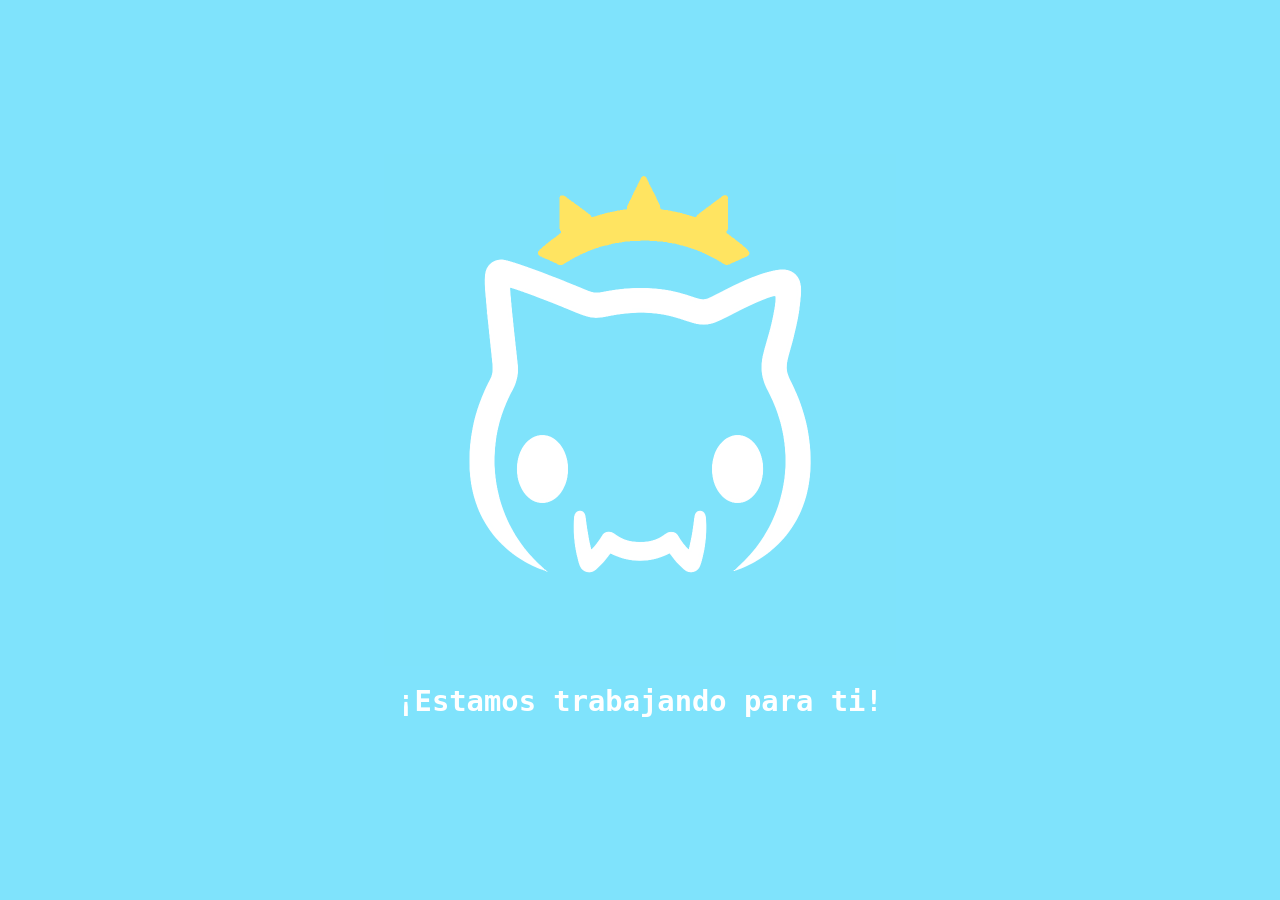
==== index.html @ 61a36517 "Corrección de archivos" ====
<!DOCTYPE html>
<html lang="es">
<head>
	<meta charset="UTF-8">
	<title>Valar Studio</title>
	<meta name="viewport" content="width=device-width, initial-scale=1.0, minimum-scale=1.0, maximum-scale=1.0">
	<link rel="icon" type="image/x-icon" href="images/icon.png">
	<style>
		body {
			margin: 0;
			padding: 0;
			height: 100vh;
			display: flex;
			justify-content: center;
			align-items: center;
			background-color: #7fe3fc;
			font-family: monospace;
		}

		.container {
			text-align: center;
		}

		.container img {
			max-width: 50%;
			height: auto;
		}

		.container p {
			margin-top: 15px;
			color: #ffffff;
			font-size: 1.8rem;
			font-weight: bold;
		}
	</style>
</head>

<body>
	<div class="container">
		<img src="images/logo.png" alt="¡Estamos trabajando para ti!">
		<p>¡Estamos trabajando para ti!</p>
	</div>
</body>
</html>
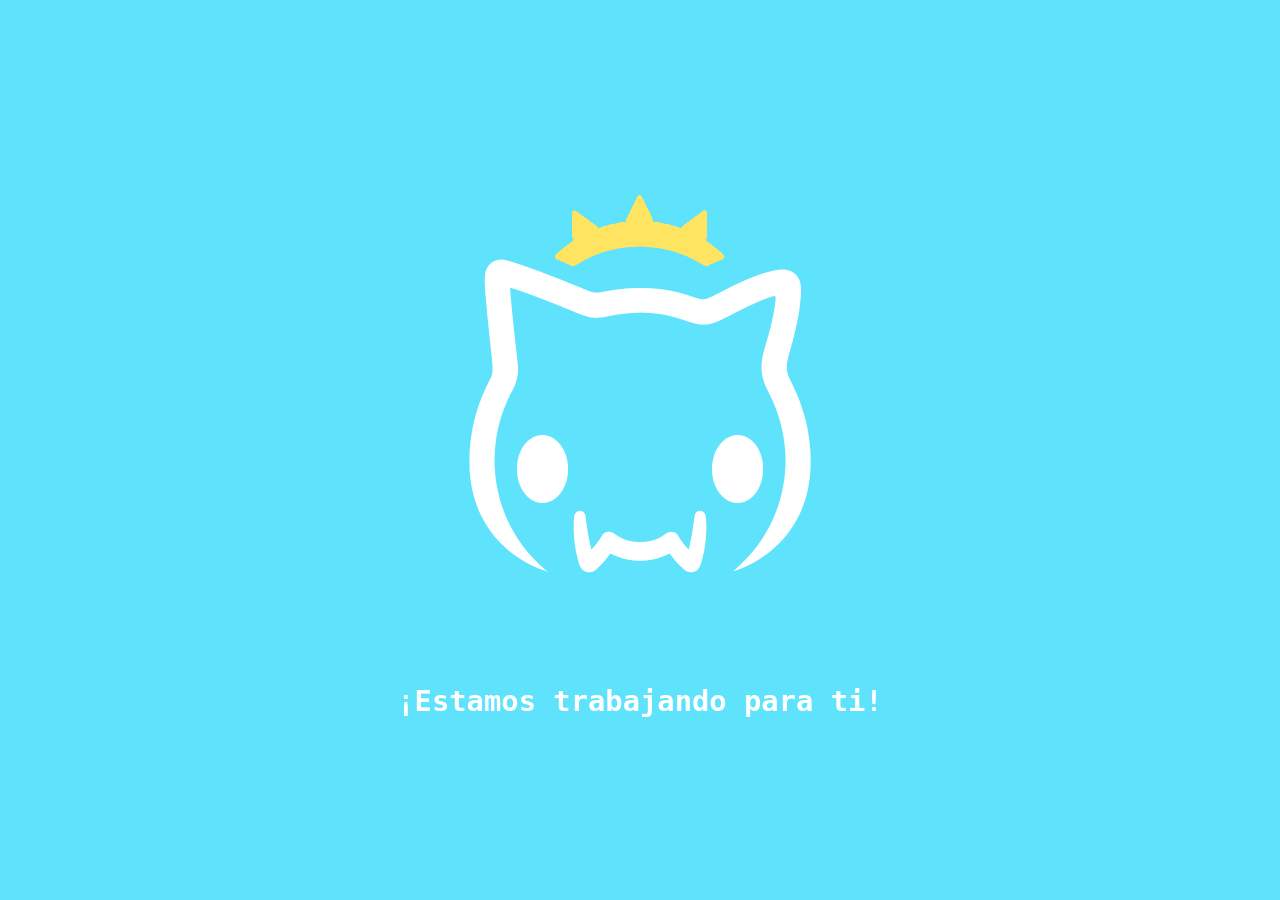
==== commit b6515359: "Cambios estéticos" ====
--- a/index.html
+++ b/index.html
@@ -13,7 +13,7 @@
 			display: flex;
 			justify-content: center;
 			align-items: center;
-			background-color: #7fe3fc;
+			background-color: #5fe3fc;
 			font-family: monospace;
 		}
 
@@ -37,7 +37,7 @@
 
 <body>
 	<div class="container">
-		<img src="images/logo.png" alt="¡Estamos trabajando para ti!">
+		<img src="images/logonobg.png" alt="¡Estamos trabajando para ti!">
 		<p>¡Estamos trabajando para ti!</p>
 	</div>
 </body>
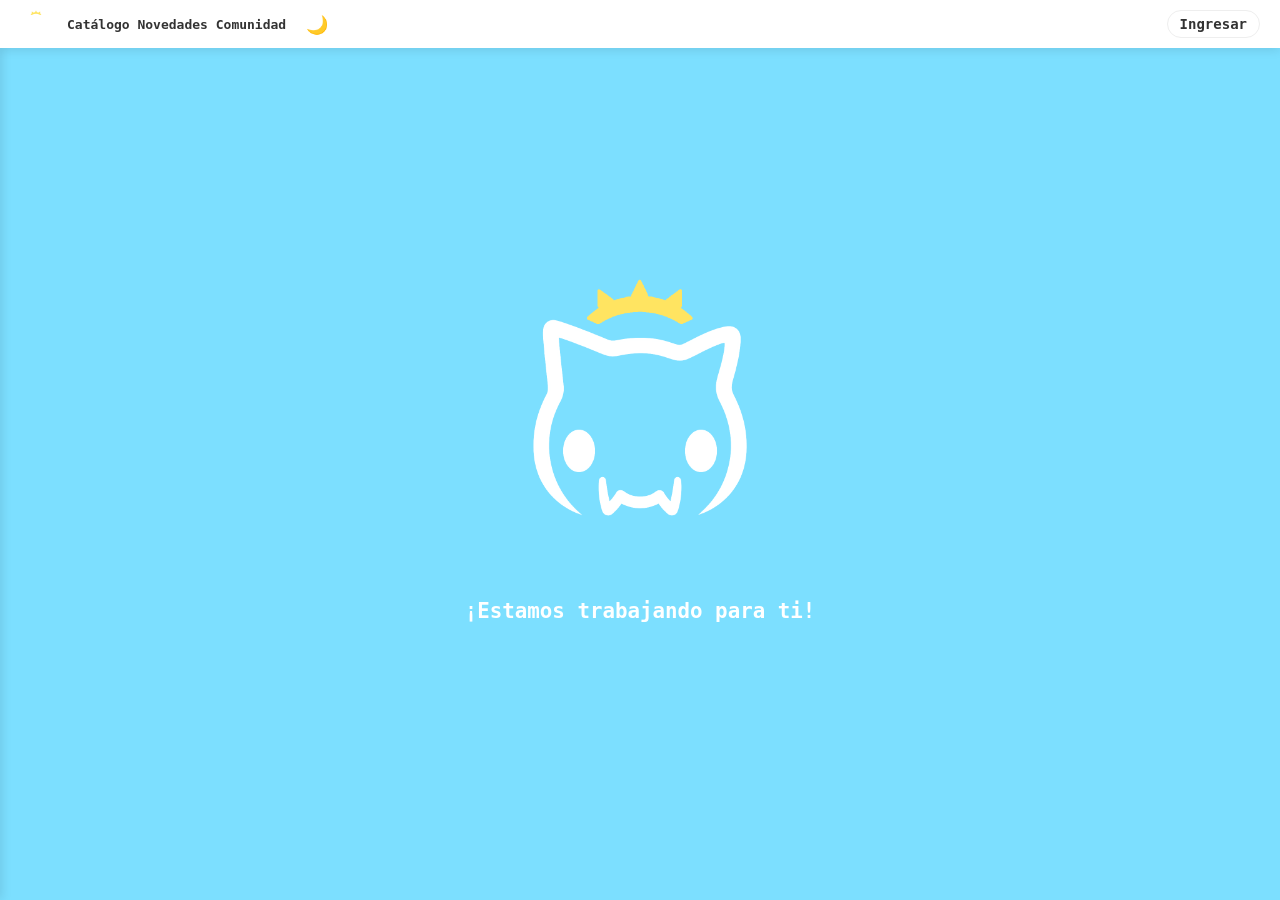
==== commit 3356d73d: "Actualización Commit api.js Update index.html Commit style.css" ====
--- a/index.html
+++ b/index.html
@@ -1,44 +1,104 @@
 <!DOCTYPE html>
 <html lang="es">
-<head>
-	<meta charset="UTF-8">
-	<title>Valar Studio</title>
-	<meta name="viewport" content="width=device-width, initial-scale=1.0, minimum-scale=1.0, maximum-scale=1.0">
-	<link rel="icon" type="image/x-icon" href="images/icon.png">
-	<style>
-		body {
-			margin: 0;
-			padding: 0;
-			height: 100vh;
-			display: flex;
-			justify-content: center;
-			align-items: center;
-			background-color: #5fe3fc;
-			font-family: monospace;
-		}
+	<head>
+		<meta charset="UTF-8">
+		<meta name="viewport" content="width=device-width, initial-scale=1.0, minimum-scale=1.0, maximum-scale=1.0">
+		<meta property="og:title" content="Valar Studio"/>
+		<meta property="og:description" content="Peluches y llaveros personalizados. Explora nuestro mundo y forma parte del Santuario."/>
+		<meta property="og:image" content="https://valarstudio.github.io/images/logo.png"/>
+		<meta property="og:url" content="https://valarstudio.github.io"/>
+		<meta property="og:type" content="website"/>
+		<title>Valar Studio</title>
+		<link rel="icon" type="image/x-icon" href="images/icon.png">
+		<link rel="stylesheet" href="style.css">
+	</head>
+	<body>
+		<div class="overlay" id="overlay"></div>
+		<aside class="sidebar" id="sidebar">
+			<nav class="sidebar-links">
+				<a href="/catalogo">Catálogo</a>
+				<a href="/novedades">Novedades</a>
+				<a href="/comunidad">Comunidad</a>
+			</nav>
+		</aside>
+		<nav class="topbar">
+			<div class="topbar-left">
+				<button class="menu-btn" id="menuBtn">☰</button>
+				<a href="/">
+					<img src="images/logonobg.png" alt="Valar Studio" class="logo">
+				</a>
+				<div class="desktop-links">
+					<a href="/catalogo">Catálogo</a>
+					<a href="/novedades">Novedades</a>
+					<a href="/comunidad">Comunidad</a>
+				</div>
+				<button class="theme-btn" id="themeBtn" aria-label="Cambiar tema">🌙</button>
+			</div>
+			<div class="topbar-center"></div>
+			<div class="topbar-right">
+				<div class="user-profile" id="userProfile" style="display: none;">
+					<span class="points-display" id="pointsDisplay">Calculando...</span>
+					
+					<a href="/puntos" aria-label="Ir a mis puntos">
+						<img src="images/icon.png" alt="Perfil" class="profile-pic">
+					</a>
+					<button class="logout-btn" id="logoutBtn" title="Cerrar sesión">✖</button>
+				</div>
+				<a href="/puntos" class="login-link" id="loginLink">Ingresar</a>
+			</div>
+		</nav>
+		<main class="main-temp">
+			<img src="images/logonobg.png" alt="Valar" class="logo-temp">
+			<p class="text-temp">¡Estamos trabajando para ti!</p>
+		</main>
+		<script>
+			const menuBtn = document.getElementById('menuBtn');
+			const sidebar = document.getElementById('sidebar');
+			const overlay = document.getElementById('overlay');
+			function toggleMenu() {
+				sidebar.classList.toggle('active');
+				overlay.classList.toggle('active');
+			}
+			menuBtn.addEventListener('click', toggleMenu);
+			overlay.addEventListener('click', toggleMenu);
 
-		.container {
-			text-align: center;
-		}
+			const themeBtn = document.getElementById('themeBtn');
+			const currentTheme = localStorage.getItem('theme');
+			if (currentTheme) {
+				document.documentElement.setAttribute('data-theme', currentTheme);
+				themeBtn.textContent = currentTheme === 'dark' ? '☀️' : '🌙';
+			}
+			themeBtn.addEventListener('click', () => {
+				let theme = document.documentElement.getAttribute('data-theme');
+				
+				if (theme === 'dark') {
+					document.documentElement.removeAttribute('data-theme');
+					localStorage.setItem('theme', 'light');
+					themeBtn.textContent = '🌙';
+				} else {
+					document.documentElement.setAttribute('data-theme', 'dark');
+					localStorage.setItem('theme', 'dark');
+					themeBtn.textContent = '☀️';
+				}
+			});
 
-		.container img {
-			max-width: 50%;
-			height: auto;
-		}
-
-		.container p {
-			margin-top: 15px;
-			color: #ffffff;
-			font-size: 1.8rem;
-			font-weight: bold;
-		}
-	</style>
-</head>
-
-<body>
-	<div class="container">
-		<img src="images/logonobg.png" alt="¡Estamos trabajando para ti!">
-		<p>¡Estamos trabajando para ti!</p>
-	</div>
+			const userProfile = document.getElementById('userProfile');
+			const loginLink = document.getElementById('loginLink');
+			const pointsDisplay = document.getElementById('pointsDisplay');
+			const logoutBtn = document.getElementById('logoutBtn');
+			const currentUser = localStorage.getItem('valarUser');
+			if (currentUser) {
+				loginLink.style.display = 'none';
+				userProfile.style.display = 'flex';
+			} else {
+				loginLink.style.display = 'block';
+				userProfile.style.display = 'none';
+			}
+			logoutBtn.addEventListener('click', () => {
+				localStorage.removeItem('valarUser');
+				location.reload(); 
+			});
+		</script>
+		<script src="api.js"></script>
 </body>
 </html>
--- a/style.css
+++ b/style.css
@@ -0,0 +1,242 @@
+:root {
+	--bg-color: #7CDFFF;
+	--text-color: #333333;
+	--navbar-bg: #ffffff;
+	--card-bg: rgba(255, 255, 255, 0.9);
+	--border-color: #eeeeee;
+	--shadow: rgba(0, 0, 0, 0.1);
+}
+
+
+[data-theme="dark"] {
+	--bg-color: #121824;
+	--text-color: #f3f4f6;
+	--navbar-bg: #1e293b;
+	--card-bg: rgba(30, 41, 59, 0.9);
+	--border-color: #334155;
+	--shadow: rgba(0, 0, 0, 0.4);
+}
+
+* {
+	margin: 0;
+	padding: 0;
+	box-sizing: border-box;
+	font-family: monospace;
+	transition: background-color 0.3s ease, color 0.3s ease;
+}
+
+body {
+	background-color: var(--bg-color);
+	color: var(--text-color);
+	padding-top: 48px;
+}
+
+.topbar {
+	position: fixed;
+	top: 0;
+	left: 0;
+	width: 100%;
+	height: 48px;
+	background-color: var(--navbar-bg);
+	display: flex;
+	align-items: center;
+	justify-content: space-between;
+	padding: 0 20px;
+	box-shadow: 0 2px 10px var(--shadow);
+	z-index: 1000;
+}
+
+.topbar-left {
+	flex: 1; 
+	display: flex;
+	align-items: center;
+	gap: 15px;
+}
+
+.topbar-center {
+	display: flex;
+	justify-content: center;
+}
+
+.logo {
+	height: 32px;
+	display: block;
+}
+
+.theme-btn {
+	background: none;
+	border: none;
+	font-size: 18px;
+	cursor: pointer;
+	padding: 5px;
+	border-radius: 50%;
+	display: flex;
+	align-items: center;
+	justify-content: center;
+}
+
+.theme-btn:hover {
+	background-color: var(--border-color);
+}
+
+.desktop-links a, .sidebar-links a {
+	text-decoration: none;
+	color: var(--text-color);
+	font-weight: bold;
+}
+
+.menu-btn {
+	display: none; 
+	background: none;
+	border: none;
+	font-size: 24px;
+	cursor: pointer;
+	color: var(--text-color);
+}
+
+.overlay {
+	position: fixed;
+	top: 0;
+	left: 0;
+	width: 100%;
+	height: 100%;
+	background: rgba(0, 0, 0, 0.6);
+	z-index: 998;
+	opacity: 0;
+	visibility: hidden;
+	transition: 0.3s ease;
+}
+
+.overlay.active {
+	opacity: 1;
+	visibility: visible;
+}
+
+.sidebar {
+	position: fixed;
+	top: 0;
+	left: -250px;
+	width: 250px;
+	height: 100%;
+	background-color: var(--navbar-bg);
+	box-shadow: 2px 0 10px var(--shadow);
+	z-index: 999;
+	transition: left 0.3s ease;
+	padding-top: 60px; 
+}
+
+.sidebar.active {
+	left: 0;
+}
+
+.sidebar-links {
+	display: flex;
+	flex-direction: column;
+}
+
+.sidebar-links a {
+	padding: 15px 25px;
+	border-bottom: 1px solid var(--border-color);
+}
+
+.content {
+	max-width: 800px;
+	margin: 30px auto;
+	padding: 20px;
+	background-color: var(--card-bg);
+	border-radius: 8px;
+	box-shadow: 0 4px 15px var(--shadow);
+}
+
+.main-temp {
+	display: flex;
+	flex-direction: column;
+	align-items: center;
+	justify-content: center;
+	text-align: center;
+	min-height: calc(100vh - 120px);
+}
+
+.logo-temp {
+	width: 100%;
+	max-width: 320px;
+	height: auto;
+	margin-bottom: 25px;
+}
+
+.text-temp {
+    font-size: 1.6rem;
+	font-weight: bold;
+	color: #ffffff;
+}
+
+.topbar-right {
+	justify-content: center;
+	gap: 15px;
+}
+
+.user-profile {
+	display: flex;
+	align-items: center;
+	gap: 12px;
+}
+
+.points-display {
+	font-size: 14px;
+	font-weight: bold;
+	color: var(--text-color);
+}
+
+.profile-pic {
+	width: 32px;
+	height: 32px;
+	border-radius: 50%;
+	object-fit: cover;
+	border: 2px solid var(--text-color);
+	transition: transform 0.2s ease;
+	display: block;
+}
+
+.profile-pic:hover {
+	transform: scale(1.1);
+}
+
+.logout-btn {
+	background: none;
+	border: none;
+	color: var(--text-color);
+	cursor: pointer;
+	font-size: 14px;
+	padding: 5px;
+	opacity: 0.5;
+	transition: opacity 0.2s, color 0.2s;
+}
+
+.logout-btn:hover {
+    opacity: 1;
+    color: #ff4757;
+}
+
+.login-link {
+	text-decoration: none;
+	color: var(--text-color);
+	font-weight: bold;
+	font-size: 14px;
+	border: 1px solid var(--border-color);
+	padding: 5px 12px;
+	border-radius: 20px;
+	transition: background-color 0.2s;
+}
+
+.login-link:hover {
+	background-color: var(--border-color);
+}
+
+@media (max-width: 900px) {
+	.desktop-links {
+		display: none;
+	}
+	.menu-btn {
+		display: block;
+	}
+}
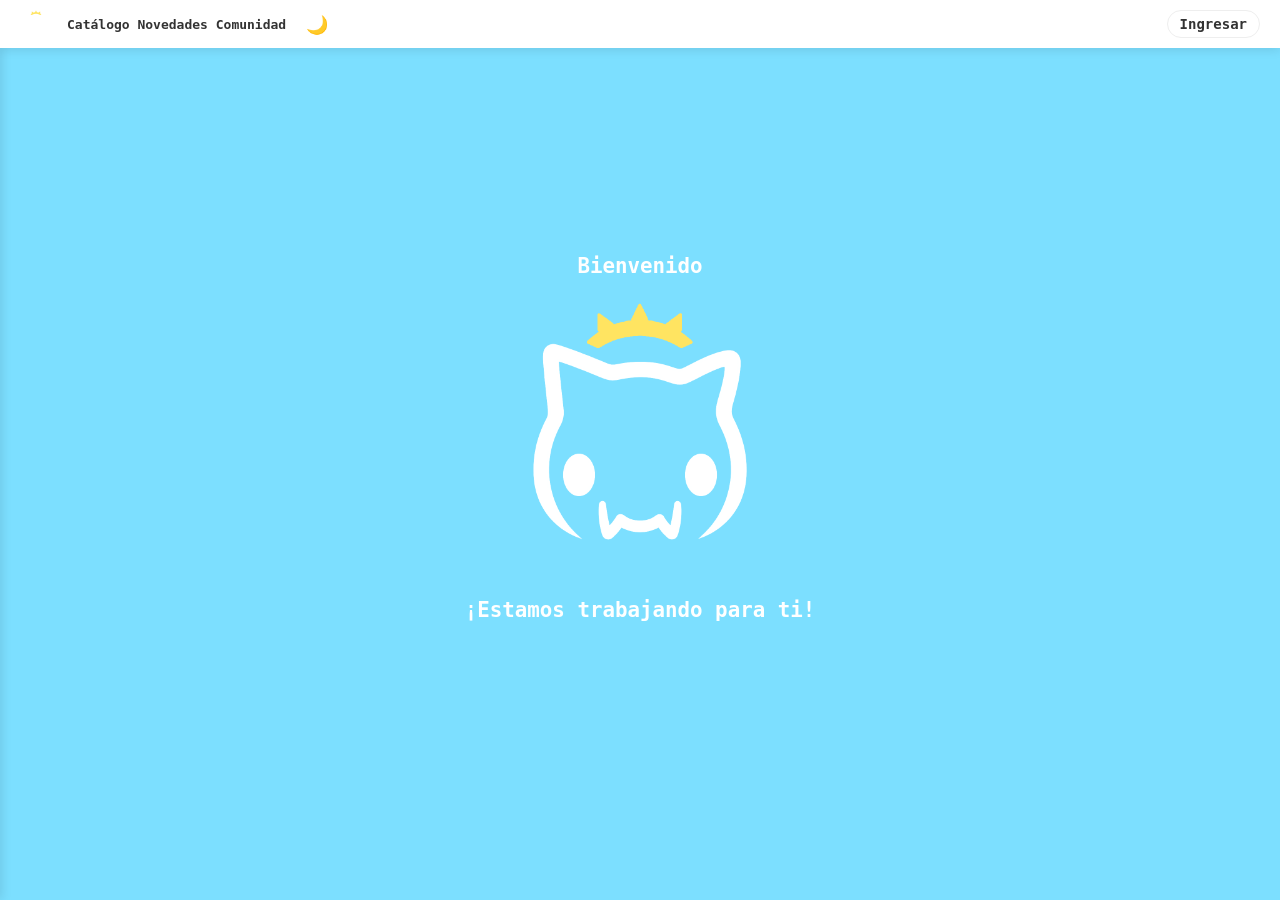
==== commit fafb378c: "Ajustes estéticos update api.js update index.html update style.css" ====
--- a/index.html
+++ b/index.html
@@ -24,7 +24,7 @@
 		<nav class="topbar">
 			<div class="topbar-left">
 				<button class="menu-btn" id="menuBtn">☰</button>
-				<a href="/">
+				<a href="https://valarstudio.github.io">
 					<img src="images/logonobg.png" alt="Valar Studio" class="logo">
 				</a>
 				<div class="desktop-links">
@@ -37,8 +37,10 @@
 			<div class="topbar-center"></div>
 			<div class="topbar-right">
 				<div class="user-profile" id="userProfile" style="display: none;">
-					<span class="points-display" id="pointsDisplay">Calculando...</span>
-					
+					<div class="user-profile-text">
+						<span class="username-display" id="usernameDisplay">Bienvenido</span>
+						<span class="points-display" id="pointsDisplay">Calculando...</span>
+					</div>
 					<a href="/puntos" aria-label="Ir a mis puntos">
 						<img src="images/icon.png" alt="Perfil" class="profile-pic">
 					</a>
@@ -48,6 +50,7 @@
 			</div>
 		</nav>
 		<main class="main-temp">
+			<p class="text-temp">Bienvenido</p>
 			<img src="images/logonobg.png" alt="Valar" class="logo-temp">
 			<p class="text-temp">¡Estamos trabajando para ti!</p>
 		</main>
--- a/style.css
+++ b/style.css
@@ -161,7 +161,6 @@
 	width: 100%;
 	max-width: 320px;
 	height: auto;
-	margin-bottom: 25px;
 }
 
 .text-temp {
@@ -181,8 +180,14 @@
 	gap: 12px;
 }
 
-.points-display {
-	font-size: 14px;
+.user-profile-text {
+	display: flex;
+	flex-direction: column;
+	align-items: end;
+}
+
+.points-display, .username-display {
+	font-size: 12px;
 	font-weight: bold;
 	color: var(--text-color);
 }
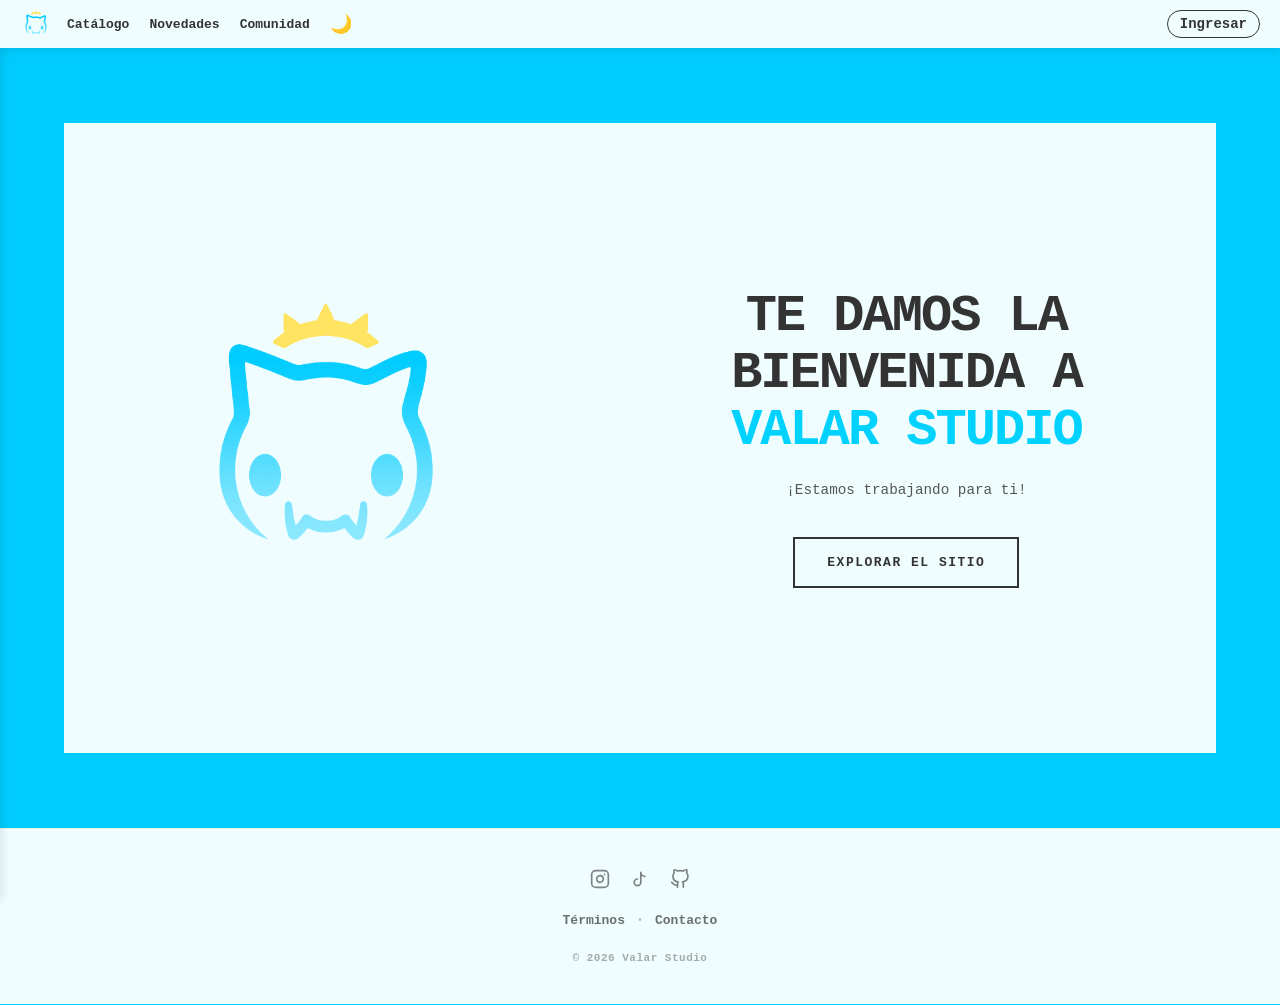
==== commit bcd0c634: "Optimizacion del sitio Optimizacion del sitio" ====
--- a/index.html
+++ b/index.html
@@ -11,6 +11,7 @@
 		<title>Valar Studio</title>
 		<link rel="icon" type="image/x-icon" href="images/icon.png">
 		<link rel="stylesheet" href="style.css">
+		<link rel="stylesheet" href="https://valarstudio.github.io/global/variables.css">
 	</head>
 	<body>
 		<div class="overlay" id="overlay"></div>
@@ -23,72 +24,114 @@
 		</aside>
 		<nav class="topbar">
 			<div class="topbar-left">
-				<button class="menu-btn" id="menuBtn">☰</button>
+				<button class="topbar-menu-button" id="menuButton">☰</button>
 				<a href="https://valarstudio.github.io">
-					<img src="images/logonobg.png" alt="Valar Studio" class="logo">
+					<img src="images/logonobg.png" alt="Valar Studio" class="topbar-logo">
 				</a>
-				<div class="desktop-links">
+				<div class="topbar-links">
 					<a href="/catalogo">Catálogo</a>
 					<a href="/novedades">Novedades</a>
 					<a href="/comunidad">Comunidad</a>
 				</div>
-				<button class="theme-btn" id="themeBtn" aria-label="Cambiar tema">🌙</button>
+				<button class="theme-button" id="themeButton" aria-label="Cambiar tema">🌙</button>
 			</div>
 			<div class="topbar-center"></div>
 			<div class="topbar-right">
 				<div class="user-profile" id="userProfile" style="display: none;">
-					<div class="user-profile-text">
-						<span class="username-display" id="usernameDisplay">Bienvenido</span>
-						<span class="points-display" id="pointsDisplay">Calculando...</span>
-					</div>
-					<a href="/puntos" aria-label="Ir a mis puntos">
+					<a href="/puntos" class="profile-link" aria-label="Ir a mis puntos">
+						<div class="user-profile-text">
+							<span class="username-display" id="usernameDisplay">Bienvenido</span>
+							<span class="points-display" id="pointsDisplay">Calculando...</span>
+						</div>
 						<img src="images/icon.png" alt="Perfil" class="profile-pic">
 					</a>
-					<button class="logout-btn" id="logoutBtn" title="Cerrar sesión">✖</button>
+					<button class="logout-button" id="logoutButton" title="Cerrar sesión">✖</button>
 				</div>
 				<a href="/puntos" class="login-link" id="loginLink">Ingresar</a>
 			</div>
 		</nav>
-		<main class="main-temp">
-			<p class="text-temp">Bienvenido</p>
-			<img src="images/logonobg.png" alt="Valar" class="logo-temp">
-			<p class="text-temp">¡Estamos trabajando para ti!</p>
+		<main class="content">
+			<div class="banner-padding"></div>
+			<section class="banner-section">
+				<div class="banner-container">
+					<div class="banner-media">
+						<img src="images/logonobg.png" class="banner-avatar">
+					</div>
+					<div class="banner-content">
+						<h1 class="banner-title">Te damos la bienvenida a<br><span class="highlight">Valar Studio</span></h1>
+						<p class="banner-subtitle">¡Estamos trabajando para ti!
+						<div class="banner-actions">
+							<a href="/catalogo" class="button-primary">EXPLORAR EL SITIO</a>
+						</div>
+					</div>
+				</div>
+			</section>
+			<div class="banner-padding"></div>
 		</main>
+		<footer class="main-footer">
+			<div class="footer-container">
+				<div class="footer-socials">
+					<a href="https://instagram.com/valar.mx" target="_blank" rel="noopener" aria-label="Instagram de Valar Studio">
+						<svg viewBox="0 0 24 24" width="20" height="20" fill="none" stroke="currentColor" stroke-width="2" stroke-linecap="round" stroke-linejoin="round">
+							<rect x="2" y="2" width="20" height="20" rx="5" ry="5"></rect>
+							<path d="M16 11.37A4 4 0 1 1 12.63 8 4 4 0 0 1 16 11.37z"></path>
+							<line x1="17.5" y1="6.5" x2="17.51" y2="6.5"></line>
+						</svg>
+					</a>
+					<a href="https://tiktok.com/@valar.mx" target="_blank" rel="noopener" aria-label="TikTok de Valar Studio">
+						<svg viewBox="0 0 24 24" width="20" height="20" fill="none" stroke="currentColor" stroke-width="2" stroke-linecap="round" stroke-linejoin="round">
+							<path d="M9 12a4 4 0 1 0 4 4V4a5 5 0 0 0 5 5"></path>
+						</svg>
+					</a>
+					<a href="https://github.com/valarstudio" target="_blank" rel="noopener" aria-label="GitHub de Valar Studio">
+						<svg viewBox="0 0 24 24" width="20" height="20" fill="none" stroke="currentColor" stroke-width="2" stroke-linecap="round" stroke-linejoin="round">
+							<path d="M9 19c-5 1.5-5-2.5-7-3m14 6v-3.87a3.37 3.37 0 0 0-.94-2.61c3.14-.35 6.44-1.54 6.44-7A5.44 5.44 0 0 0 20 4.77 5.07 5.07 0 0 0 19.91 1S18.73.65 16 2.48a13.38 13.38 0 0 0-7 0C6.27.65 5.09 1 5.09 1A5.07 5.07 0 0 0 5 4.77a5.44 5.44 0 0 0-1.5 3.78c0 5.42 3.3 6.61 6.44 7A3.37 3.37 0 0 0 9 18.13V22"></path>
+						</svg>
+					</a>
+				</div>
+				<div class="footer-links">
+					<a href="/terminos" class="footer-link">Términos</a>
+					<span class="footer-separator">•</span>
+					<a href="mailto:valarstudiomx@gmail.com" class="footer-link">Contacto</a>
+				</div>
+				<div class="footer-copy">
+					<p>© 2026 Valar Studio</p>
+				</div>
+			</div>
+		</footer>
 		<script>
-			const menuBtn = document.getElementById('menuBtn');
+			const menuButton = document.getElementById('menuButton');
 			const sidebar = document.getElementById('sidebar');
 			const overlay = document.getElementById('overlay');
 			function toggleMenu() {
 				sidebar.classList.toggle('active');
 				overlay.classList.toggle('active');
 			}
-			menuBtn.addEventListener('click', toggleMenu);
+			menuButton.addEventListener('click', toggleMenu);
 			overlay.addEventListener('click', toggleMenu);
-
-			const themeBtn = document.getElementById('themeBtn');
+			const themeButton = document.getElementById('themeButton');
 			const currentTheme = localStorage.getItem('theme');
 			if (currentTheme) {
 				document.documentElement.setAttribute('data-theme', currentTheme);
-				themeBtn.textContent = currentTheme === 'dark' ? '☀️' : '🌙';
+				themeButton.textContent = currentTheme === 'dark' ? '☀️' : '🌙';
 			}
-			themeBtn.addEventListener('click', () => {
+			themeButton.addEventListener('click', () => {
 				let theme = document.documentElement.getAttribute('data-theme');
 				
 				if (theme === 'dark') {
 					document.documentElement.removeAttribute('data-theme');
 					localStorage.setItem('theme', 'light');
-					themeBtn.textContent = '🌙';
+					themeButton.textContent = '🌙';
 				} else {
 					document.documentElement.setAttribute('data-theme', 'dark');
 					localStorage.setItem('theme', 'dark');
-					themeBtn.textContent = '☀️';
+					themeButton.textContent = '☀️';
 				}
 			});
-
 			const userProfile = document.getElementById('userProfile');
 			const loginLink = document.getElementById('loginLink');
 			const pointsDisplay = document.getElementById('pointsDisplay');
-			const logoutBtn = document.getElementById('logoutBtn');
+			const logoutButton = document.getElementById('logoutButton');
 			const currentUser = localStorage.getItem('valarUser');
 			if (currentUser) {
 				loginLink.style.display = 'none';
@@ -97,7 +140,7 @@
 				loginLink.style.display = 'block';
 				userProfile.style.display = 'none';
 			}
-			logoutBtn.addEventListener('click', () => {
+			logoutButton.addEventListener('click', () => {
 				localStorage.removeItem('valarUser');
 				location.reload(); 
 			});
--- a/style.css
+++ b/style.css
@@ -1,247 +1,103 @@
-:root {
-	--bg-color: #7CDFFF;
-	--text-color: #333333;
-	--navbar-bg: #ffffff;
-	--card-bg: rgba(255, 255, 255, 0.9);
-	--border-color: #eeeeee;
-	--shadow: rgba(0, 0, 0, 0.1);
+.banner-padding {
+	height: 48px;
 }
 
-
-[data-theme="dark"] {
-	--bg-color: #121824;
-	--text-color: #f3f4f6;
-	--navbar-bg: #1e293b;
-	--card-bg: rgba(30, 41, 59, 0.9);
-	--border-color: #334155;
-	--shadow: rgba(0, 0, 0, 0.4);
+.banner-section {
+	width: 90%;
+	background-color: var(--navbar-bg);
+	min-height: 70vh;
+	display: flex;
+	align-items: center;
+	padding: 80px 24px;
 }
 
-* {
-	margin: 0;
-	padding: 0;
-	box-sizing: border-box;
-	font-family: monospace;
-	transition: background-color 0.3s ease, color 0.3s ease;
+.banner-container {
+	max-width: 1100px;
+	margin: 0 auto;
+	width: 100%;
+	display: grid;
+	grid-template-columns: 1fr 1.2fr;
+	gap: 60px;
+	align-items: center;
 }
 
-body {
-	background-color: var(--bg-color);
-	color: var(--text-color);
-	padding-top: 48px;
+.banner-media {
+	display: flex;
+	justify-content: center;
+	align-items: center;
 }
 
-.topbar {
-	position: fixed;
-	top: 0;
-	left: 0;
+.banner-avatar {
 	width: 100%;
-	height: 48px;
-	background-color: var(--navbar-bg);
-	display: flex;
-	align-items: center;
-	justify-content: space-between;
-	padding: 0 20px;
-	box-shadow: 0 2px 10px var(--shadow);
-	z-index: 1000;
+	max-width: 320px;
+	height: auto;
+	object-fit: contain;
 }
 
-.topbar-left {
-	flex: 1; 
+.banner-content {
 	display: flex;
-	align-items: center;
-	gap: 15px;
+	flex-direction: column;
+	justify-content: center;
 }
 
-.topbar-center {
+.banner-title {
+	font-size: clamp(2.5rem, 5vw, 4rem);
+	font-weight: 900;
+	line-height: 1.1;
+	letter-spacing: -2px;
+	text-transform: uppercase;
+	color: var(--text-color);
+	margin-bottom: 20px;
+}
+
+.banner-title .highlight {
+	color: #00d2ff;
+}
+
+.banner-subtitle {
+	font-size: 1.1rem;
+	line-height: 1.6;
+	color: var(--text-secondary);
+	margin-bottom: 35px;
+}
+
+/* CARD BUTTON */
+
+.banner-actions {
 	display: flex;
 	justify-content: center;
 }
 
-.logo {
-	height: 32px;
-	display: block;
+.button-primary {
+	display: inline-block;
+	text-decoration: none;
+	font-size: 13px;
+	font-weight: 700;
+	letter-spacing: 1.5px;
+	color: var(--text-color);
+	border: 2px solid var(--text-color);
+	padding: 16px 32px;
 }
 
-.theme-btn {
-	background: none;
-	border: none;
-	font-size: 18px;
-	cursor: pointer;
-	padding: 5px;
-	border-radius: 50%;
-	display: flex;
-	align-items: center;
-	justify-content: center;
-}
-
-.theme-btn:hover {
-	background-color: var(--border-color);
-}
-
-.desktop-links a, .sidebar-links a {
-	text-decoration: none;
-	color: var(--text-color);
-	font-weight: bold;
-}
-
-.menu-btn {
-	display: none; 
-	background: none;
-	border: none;
-	font-size: 24px;
-	cursor: pointer;
-	color: var(--text-color);
-}
-
-.overlay {
-	position: fixed;
-	top: 0;
-	left: 0;
-	width: 100%;
-	height: 100%;
-	background: rgba(0, 0, 0, 0.6);
-	z-index: 998;
-	opacity: 0;
-	visibility: hidden;
-	transition: 0.3s ease;
-}
-
-.overlay.active {
-	opacity: 1;
-	visibility: visible;
-}
-
-.sidebar {
-	position: fixed;
-	top: 0;
-	left: -250px;
-	width: 250px;
-	height: 100%;
-	background-color: var(--navbar-bg);
-	box-shadow: 2px 0 10px var(--shadow);
-	z-index: 999;
-	transition: left 0.3s ease;
-	padding-top: 60px; 
-}
-
-.sidebar.active {
-	left: 0;
-}
-
-.sidebar-links {
-	display: flex;
-	flex-direction: column;
-}
-
-.sidebar-links a {
-	padding: 15px 25px;
-	border-bottom: 1px solid var(--border-color);
-}
-
-.content {
-	max-width: 800px;
-	margin: 30px auto;
-	padding: 20px;
-	background-color: var(--card-bg);
-	border-radius: 8px;
-	box-shadow: 0 4px 15px var(--shadow);
-}
-
-.main-temp {
-	display: flex;
-	flex-direction: column;
-	align-items: center;
-	justify-content: center;
-	text-align: center;
-	min-height: calc(100vh - 120px);
-}
-
-.logo-temp {
-	width: 100%;
-	max-width: 320px;
-	height: auto;
-}
-
-.text-temp {
-    font-size: 1.6rem;
-	font-weight: bold;
-	color: #ffffff;
-}
-
-.topbar-right {
-	justify-content: center;
-	gap: 15px;
-}
-
-.user-profile {
-	display: flex;
-	align-items: center;
-	gap: 12px;
-}
-
-.user-profile-text {
-	display: flex;
-	flex-direction: column;
-	align-items: end;
-}
-
-.points-display, .username-display {
-	font-size: 12px;
-	font-weight: bold;
-	color: var(--text-color);
-}
-
-.profile-pic {
-	width: 32px;
-	height: 32px;
-	border-radius: 50%;
-	object-fit: cover;
+.button-primary:hover {
+	background-color: var(--text-color);
 	border: 2px solid var(--text-color);
-	transition: transform 0.2s ease;
-	display: block;
-}
-
-.profile-pic:hover {
-	transform: scale(1.1);
-}
-
-.logout-btn {
-	background: none;
-	border: none;
-	color: var(--text-color);
-	cursor: pointer;
-	font-size: 14px;
-	padding: 5px;
-	opacity: 0.5;
-	transition: opacity 0.2s, color 0.2s;
-}
-
-.logout-btn:hover {
-    opacity: 1;
-    color: #ff4757;
-}
-
-.login-link {
-	text-decoration: none;
-	color: var(--text-color);
-	font-weight: bold;
-	font-size: 14px;
-	border: 1px solid var(--border-color);
-	padding: 5px 12px;
-	border-radius: 20px;
-	transition: background-color 0.2s;
-}
-
-.login-link:hover {
-	background-color: var(--border-color);
+	color: var(--bg-color);
 }
 
 @media (max-width: 900px) {
-	.desktop-links {
-		display: none;
+	.banner-container {
+		grid-template-columns: 1fr;
+		text-align: center;
+		gap: 40px;
 	}
-	.menu-btn {
-		display: block;
+	.banner-media {
+		order: -1;
+	}
+	.banner-avatar {
+		max-width: 220px;
+	}
+	.banner-actions {
+		justify-content: center;
 	}
 }
